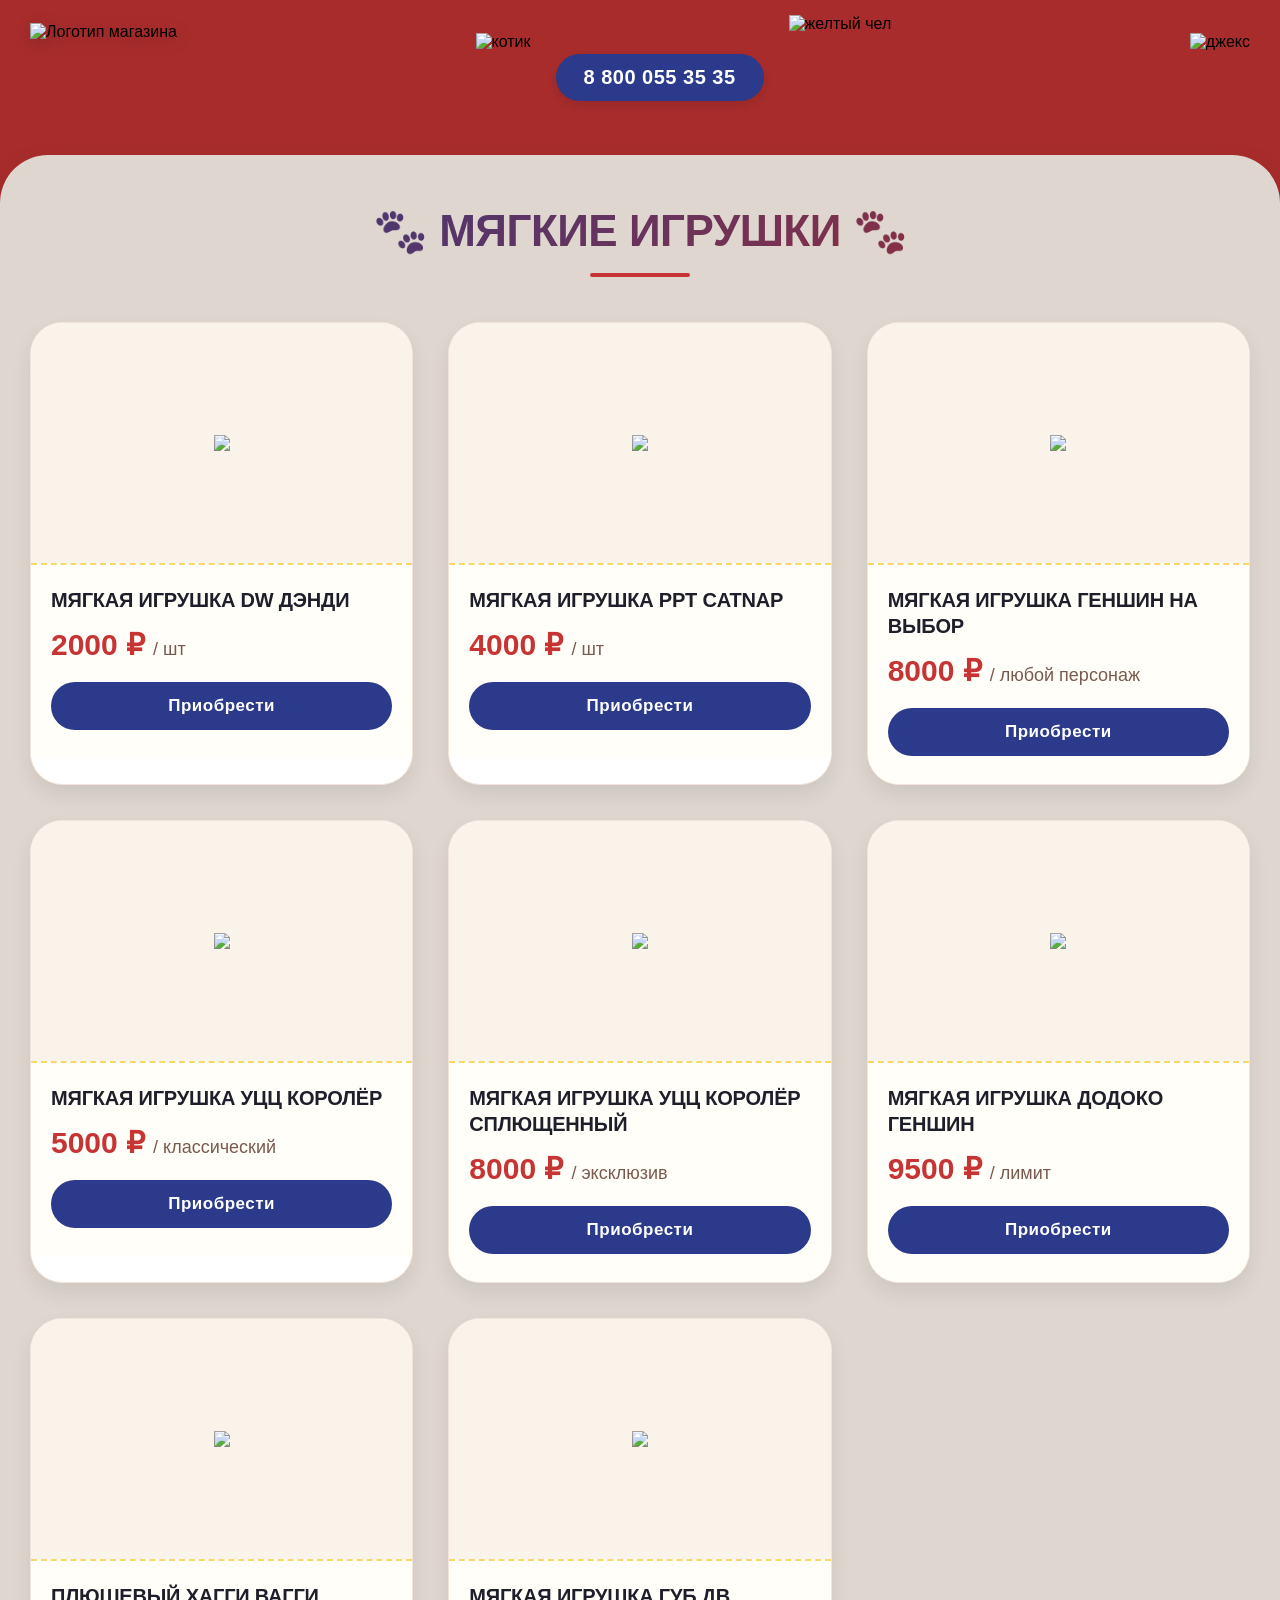
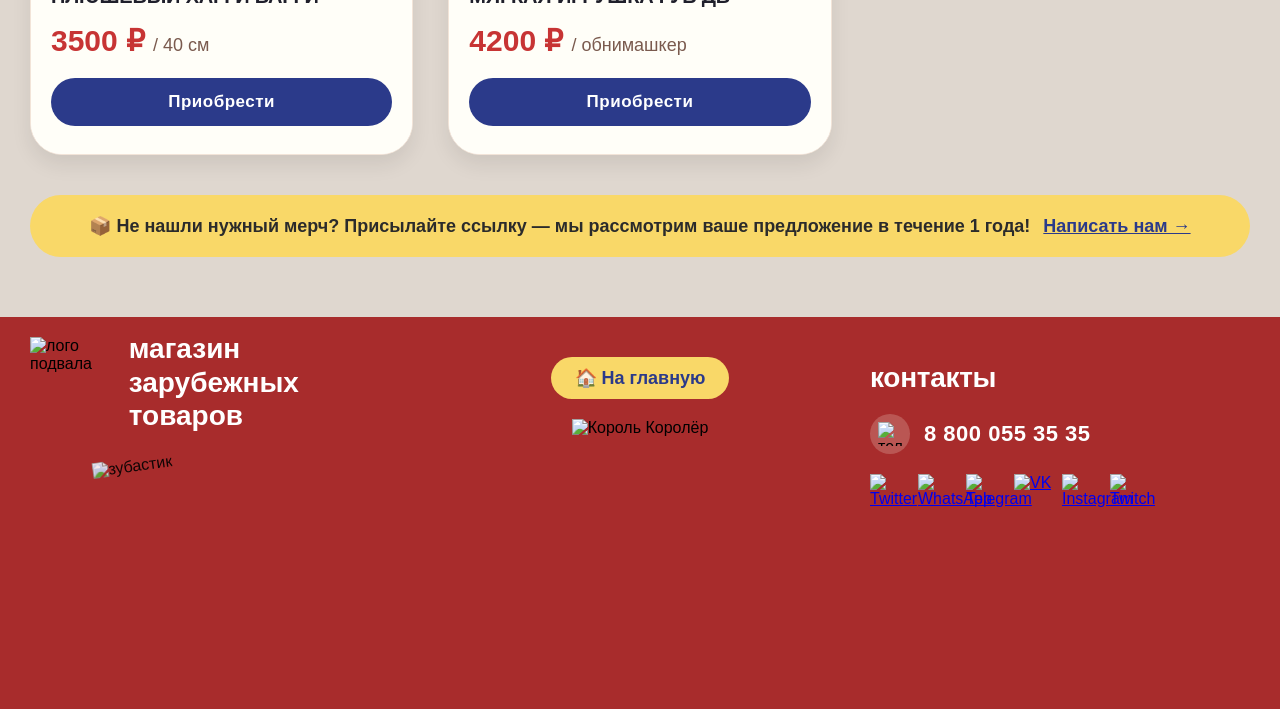
==== 2_str.html @ 0040b081 "Add files via upload" ====
<!DOCTYPE html>
<html lang="ru">
<head>
    <meta charset="UTF-8">
    <meta name="viewport" content="width=device-width, initial-scale=1.0, user-scalable=yes">
    <title>Мягкие игрушки | Расширенный каталог</title>
    <style>
        /* ---------- СБРОС И БАЗА ---------- */
        * {
            margin: 0;
            padding: 0;
            box-sizing: border-box;
        }

        :root {
            --bg-red: #A82C2C;
            --main-bg: #DFD7CF;
            --blue-border: #2B3A8A;
            --yellow-card: #F9D868;
            --red-btn: #C73434;
            --text-dark: #2c2b28;
        }

        body {
            font-family: 'Arial', 'Segoe UI', 'Montserrat', sans-serif;
            background-color: var(--bg-red);
            display: flex;
            flex-direction: column;
            min-height: 100vh;
        }

        /* Центрирующий контейнер (светлая область) */
        .main-wrapper {
            background-color: var(--main-bg);
            max-width: 1300px;
            width: 100%;
            margin: 0 auto;
            border-radius: 48px 48px 0 0;
            box-shadow: 0 20px 35px rgba(0,0,0,0.15);
            flex: 1;
        }

        /* Общий контейнер отступов */
        .container {
            padding: 0 30px;
        }

        /* ---------- ШАПКА (HEADER) ---------- */
        .header {
            background-color: var(--bg-red);
            width: 100%;
        }

        .header-content {
            display: flex;
            justify-content: space-between;
            align-items: center;
            max-width: 1300px;
            margin: 0 auto;
            padding: 20px 30px;
            flex-wrap: wrap;
            gap: 20px;
        }

        .logo {
            height: 110px;
            width: auto;
            object-fit: contain;
            filter: drop-shadow(2px 4px 8px rgba(0,0,0,0.2));
        }

        /* центральная группа с котиками и телефоном */
        .header-center {
            display: flex;
            align-items: center;
            gap: 25px;
            flex-wrap: wrap;
        }

        .header-character {
            height: 90px;
            width: auto;
            object-fit: contain;
        }

        .jax-character {
            height: 115px;
            position: relative;
            top: -5px;
        }

        .phone-badge {
            background-color: var(--blue-border);
            color: white;
            padding: 12px 28px;
            font-size: 20px;
            font-weight: bold;
            border-radius: 40px;
            white-space: nowrap;
            letter-spacing: 0.5px;
            box-shadow: 0 4px 8px rgba(0,0,0,0.1);
        }

        .header-right {
            display: flex;
            align-items: center;
            gap: 15px;
        }

        /* ---------- КАРТОЧКИ ТОВАРОВ (КАТАЛОГ) ---------- */
        .catalog-section {
            padding: 50px 30px 60px 30px;
        }

        .section-title {
            font-size: 44px;
            font-weight: 800;
            text-align: center;
            margin-bottom: 45px;
            color: var(--blue-border);
            background: linear-gradient(135deg, #2B3A8A, #A82C2C);
            -webkit-background-clip: text;
            background-clip: text;
            color: transparent;
            letter-spacing: -0.5px;
            position: relative;
        }

        .section-title::after {
            content: "";
            display: block;
            width: 100px;
            height: 4px;
            background-color: var(--red-btn);
            margin: 16px auto 0;
            border-radius: 4px;
        }

        /* Сетка карточек — адаптивная, красивая */
        .catalog-grid {
            display: grid;
            grid-template-columns: repeat(auto-fill, minmax(280px, 1fr));
            gap: 35px;
            margin-bottom: 40px;
        }

        /* Карточка товара (единый стиль) */
        .product-card {
            background: white;
            border-radius: 32px;
            overflow: hidden;
            transition: all


0.25s ease;
            box-shadow: 0 10px 20px rgba(0, 0, 0, 0.08);
            border: 1px solid #f2e4d8;
            display: flex;
            flex-direction: column;
        }

        .product-card:hover {
            transform: translateY(-8px);
            box-shadow: 0 25px 35px rgba(0, 0, 0, 0.15);
        }

        .product-img {
            background: #faf3ea;
            display: flex;
            justify-content: center;
            align-items: center;
            padding: 35px 20px;
            min-height: 240px;
        }

        .product-img img {
            max-width: 85%;
            max-height: 180px;
            object-fit: contain;
            transition: transform 0.3s;
        }

        .product-card:hover .product-img img {
            transform: scale(1.03);
        }

        .product-info {
            padding: 22px 20px 28px;
            background: #fffef8;
            border-top: 2px dashed var(--yellow-card);
        }

        .product-title {
            font-size: 20px;
            font-weight: 800;
            color: #1f1f2b;
            margin-bottom: 12px;
            line-height: 1.3;
            text-transform: uppercase;
            letter-spacing: -0.2px;
        }

        .product-price {
            font-size: 30px;
            font-weight: 900;
            color: var(--red-btn);
            margin: 14px 0 20px;
            display: flex;
            align-items: baseline;
            gap: 8px;
            flex-wrap: wrap;
        }

        .price-currency {
            font-size: 18px;
            font-weight: 500;
            color: #7a5a4e;
        }

        .btn-order {
            background-color: var(--blue-border);
            color: white;
            border: none;
            width: 100%;
            padding: 14px 0;
            border-radius: 60px;
            font-weight: bold;
            font-size: 17px;
            cursor: pointer;
            transition: 0.2s;
            text-align: center;
            display: inline-block;
            text-decoration: none;
            letter-spacing: 0.5px;
        }

        .btn-order:hover {
            background-color: #1f2c6b;
            transform: scale(0.98);
        }

        .offer-message {
            background-color: var(--yellow-card);
            padding: 20px 24px;
            border-radius: 60px;
            text-align: center;
            font-weight: bold;
            font-size: 18px;
            margin-top: 25px;
            color: #2b2b2b;
        }

        .offer-message a {
            color: var(--blue-border);
            text-decoration: underline;
            font-weight: 800;
            margin-left: 8px;
        }

        /* ---------- ПОДВАЛ (FOOTER)  ---------- */
        .footer {
            background-color: var(--bg-red);
            width: 100%;
            padding: 40px 0 50px;
            margin-top: auto;
        }

        .footer-content {
            max-width: 1300px;
            margin: 0 auto;
            padding: 0 30px;
            display: flex;
            justify-content: space-between;
            align-items: flex-start;
            flex-wrap: wrap;
            gap: 40px;
        }

        /* Левая зона: лого + текст + зубастик */
        .footer-left {
            flex: 1;
            position: relative;
            min-width: 200px;
        }

        .footer-brand {
            display: flex;
            align-items: flex-start;
            gap: 20px;
        }

        .footer-logo {
            height: 145px;
            width: auto;
            object-fit: contain;
            margin-top: -20px;
        }

        .footer-title {
            color: white;
            font-size: 28px;
            font-weight: 800;
            line-height: 1.2;
            white-space: pre-line;
            text-transform: lowercase;
            margin-top: -25px;
        }

        .footer-teeth {
            position: absolute;
            left: 70px;
            top: 100px;
            height: 130px;
            transform: rotate(-8deg);
            opacity: 0.9;


}

        .footer-center {
    flex: 1;
    display: flex;
    flex-direction: column;
    align-items: center;
    justify-content: flex-start; /* Выравнивание по верхнему краю */
    gap: 12px;
    min-width: 150px;
}

.home-footer-btn {
    color: var(--blue-border);
    text-decoration: none;
    font-size: 18px;
    font-weight: bold;
    background-color: var(--yellow-card);
    padding: 10px 24px;
    border-radius: 40px;
    margin-bottom: 8px;  /* Отступ только снизу */
}

.footer-king {
    height: 240px;
    width: auto;
    object-fit: contain;
}

        /* Правая зона: контакты, телефон, соцсети */
        .footer-right {
            flex: 1;
            display: flex;
            flex-direction: column;
            align-items: flex-start;
            gap: 20px;
            min-width: 200px;
        }

        .contacts-title {
            color: white;
            font-size: 28px;
            font-weight: 800;
            text-transform: lowercase;
            margin-top: 5px;
            letter-spacing: -0.3px;
        }

        .footer-phone-block {
            display: flex;
            align-items: center;
            gap: 14px;
        }

        .phone-icon {
            width: 40px;
            height: 40px;
            display: flex;
            align-items: center;
            justify-content: center;
            background: rgba(255,255,240,0.2);
            border-radius: 50%;
            padding: 8px;
        }

        .phone-icon img {
            width: 100%;
            height: 100%;
            object-fit: contain;
        }

        .footer-phone-link {
            color: white;
            text-decoration: none;
            font-size: 22px;
            font-weight: 600;
            letter-spacing: 0.5px;
        }

     /* СОЦСЕТИ */
.footer-socials {
    display: flex;
    gap: 10px;
}

.social-item {
    display: block;
    width: 38px; /* Все кнопочки аккуратные и одинаковые */
    height: 38px;
}

.social-item img {
    width: 100%;
    height: 100%;
    object-fit: contain;
}
       

        /* Адаптивность */
       /* Адаптивность */
@media screen and (max-width: 900px) {
    .footer-content {
        flex-direction: column;
        align-items: center;
        text-align: center;
    }
    .footer-right {
        align-items: center;
    }
    .footer-brand {
        justify-content: center;
    }
    .header-content {
        justify-content: center;
    }
    .catalog-section {
        padding: 40px 20px;
    }
    .container {
        padding: 0 20px;
    }
}


      @media screen and (max-width: 650px) {
    .product-title {
        font-size: 18px;
    }
    .product-price {
        font-size: 26px;
    }
    .section-title {
        font-size: 32px;
    }
}

    </style>
</head>
<body>

<!-- ШАПКА (только лого, персонажи, телефон) -->
<header class="header">
    <div class="header-content">
        <!-- Левый логотип -->
        <img class="logo" src="images/logo.png" alt="Логотип магазина">

        <!-- Центральная зона: персонажи + телефон -->
        <div class="header-center">
            <img class="header-character" src="images/purpl_cat.png" alt="котик">
            <div class="phone-badge">8 800 055 35 35</div>
            <img class="header-character jax-character" src="images/yellow_man.png"
            alt="желтый чел">
        </div>

        <!-- Правая иконка для баланса -->
        <div class="header-right">
            <img class="header-character" src="images/jax.png" alt="джекс">
        </div>
    </div>
</header>

<!-- ОСНОВНОЙ БЛОК: ТОЛЬКО КАРТОЧКИ (каталог) + добавили 2 новые карточки -->
<div class="main-wrapper">
    <div class="catalog-section">
        <h2 class="section-title">🐾 МЯГКИЕ ИГРУШКИ 🐾</h2>

        <!-- Сетка карточек товаров — теперь 8 позиций (добавлены 7 и 8) -->
        <div class="catalog-grid">
            <!-- 1. DW Дэнди 2000р -->
            <div class="product-card">
                <div class="product-img">
                    <img src="images/dandy.jpg"DW Дэнди">
                </div>
                <div class="product-info">
                    <div class="product-title">Мягкая игрушка DW Дэнди</div>
                    <div class="product-price">2000 ₽ <span class="price-currency">/ шт</span></div>
                    <a href="#" class="btn-order">Приобрести</a>
                </div>
            </div>

            <!-- 2. PPT CatNap 4000р -->
            <div class="product-card">
                <div class="product-img">
                    <img src="images/cat_toy.jpg"CatNap">
                </div>
                <div class="product-info">
                    <div class="product-title">мягкая игрушка PPT CatNap</div>
                    <div class="product-price">4000 ₽ <span class="price-currency">/ шт</span></div>
                    <a href="#" class="btn-order">Приобрести</a>
                </div>
            </div>

            <!-- 3. Геншин на выбор 8000р -->
            <div class="product-card">
                <div class="product-img">
                    <img src="images/aranar_toy.jpg"Геншин игрушка">
                </div>
                <div class="product-info">
                    <div class="product-title">мягкая игрушка геншин на выбор</div>
                    <div class="product-price">8000 ₽ <span class="price-currency">/ любой персонаж</span></div>
                    <a href="#" class="btn-order">Приобрести</a>
                </div>
            </div>

            <!-- 4. УЦЦ королёр 5000р -->
            <div class="product-card">
                <div class="product-img">
                    <img src="images/kinger.jpg"Королёр">
                </div>
                <div class="product-info">
                    <div class="product-title">мягкая игрушка УЦЦ королёр</div>
                    <div class="product-price">5000 ₽ <span class="price-currency">/ классический</span></div>
                    <a href="#" class="btn-order">Приобрести</a>
                </div>
            </div>

            <!-- 5. УЦЦ королёр сплющенный 8000р -->
            <div class="product-card">
                <div class="product-img">
                    <img src="images/kinger_kvadrat.jpg"Сплющенный королёр">
                </div>
                <div class="product-info">
                    <div class="product-title">мягкая игрушка УЦЦ королёр сплющенный</div>
                    <div class="product-price">8000 ₽ <span class="price-currency">/ эксклюзив</span></div>
                    <a href="#" class="btn-order">Приобрести</a>
                </div>
            </div>

            <!-- 6. Додоко геншин 9500р -->
            <div class="product-card">
                <div class="product-img">
                    <img src="https://avatars.mds.yandex.net/i?id=e8e99b27fa0f84b6b539273be21f601bd38b6280-10927283-images-thumbs&n=13&quot; alt="Додоко">
                </div>
                <div class="product-info">
                    <div class="product-title">мягкая игрушка Додоко


геншин</div>
                    <div class="product-price">9500 ₽ <span class="price-currency">/ лимит</span></div>
                    <a href="#" class="btn-order">Приобрести</a>
                </div>
            </div>

            <!-- ========== НОВАЯ КАРТОЧКА №7: Хагги Вагги (плюшевый монстр) ========= -->
            <div class="product-card">
                <div class="product-img">
                    <img src="images/huggy.jpg"Хагги Вагги">
                </div>
                <div class="product-info">
                    <div class="product-title">Плюшевый Хагги Вагги</div>
                    <div class="product-price">3500 ₽ <span class="price-currency">/ 40 см</span></div>
                    <a href="#" class="btn-order">Приобрести</a>
                </div>
            </div>

            <!-- ========== НОВАЯ КАРТОЧКА №8: Чеширский кот (мягкий) ========= -->
            <div class="product-card">
                <div class="product-img">
                    <img src="images/gub.jpg"Губ">
                </div>
                <div class="product-info">
                    <div class="product-title">Мягкая игрушка Губ ДВ</div>
                    <div class="product-price">4200 ₽ <span class="price-currency">/ обнимашкер</span></div>
                    <a href="#" class="btn-order">Приобрести</a>
                </div>
            </div>
        </div>

        <!-- Блок предложения "Не нашли мерч?" -->
        <div class="offer-message">
            📦 Не нашли нужный мерч? Присылайте ссылку — мы рассмотрим ваше предложение в течение 1 года!
            <a href="https://vk.com/swungsaturn340">Написать нам →</a>
        </div>
    </div>
</div>

<!-- ПОДВАЛ (только логотип, король, контакты, соцсети) -->
<footer class="footer">
    <div class="footer-content">
        <!-- Левая колонка: логотип и текст + зубастик -->
        <div class="footer-left">
            <div class="footer-brand">
                <img class="footer-logo" src="images/logo.png" alt="лого подвала">
                <div class="footer-title">Магазин зарубежных товаров</div>
            </div>
            <img class="footer-teeth" src="images/teeth_sticker.png" alt="зубастик">
        </div>

     <!-- Центральная зона: король королёр (кнопка сверху) -->
  <div class="footer-center">
      <a href="ZavHTML.html" class="home-footer-btn">🏠 На главную</a>
      <img class="footer-king" src="images/king_character.png" alt="Король Королёр">
  </div>
        <!-- Правая колонка: контакты, телефон, соцсети -->
        <div class="footer-right">
            <div class="contacts-title">контакты</div>
            <div class="footer-phone-block">
                <div class="phone-icon">
                    <img src="images/Phone.png" alt="телефон">
                </div>
                <a href="tel:880005553535" class="footer-phone-link">8 800 055 35 35</a>
            </div>
            <div class="footer-socials">
                <a href="https://www.tumblr.com/blog/swungsaturn34o" class="social-item"><img src="images/ico_twitter.svg" alt="Twitter"></a>
                <a href="https://wa.me/79500448790" class="social-item"><img src="images/ico_whatsapp.svg" alt="WhatsApp"></a>
                <a href="t.me/swungsaturn340" class="social-item"><img src="images/ico_telegram.svg" alt="Telegram"></a>
                <a href="https://vk.com/swungsaturn340" class="social-item"><img src="images/ico_vk.svg" alt="VK"></a>
                <a href="https://www.instagram.com/zlat1slava?igsh=MW53N2FiemV2bW11eA==" class="social-item"><img src="images/ico_instagram.svg" alt="Instagram"></a>
                <a href="https://www.tumblr.com/blog/swungsaturn34o" class="social-item"><img src="images/ico_twitch.svg" alt="Twitch"></a>
            </div>
        </div>



</div>
</footer>

</body>
<script>
    document.addEventListener('DOMContentLoaded', function() {
        // Создаём красивое уведомление
        function showPhoneNotification() {
            // Проверяем, существует ли уже такое уведомление
            if (document.getElementById('custom-notification')) return;
            
            const notification = document.createElement('div');
            notification.id = 'custom-notification';
            notification.innerHTML = `
                <div style="
                    position: fixed;
                    bottom: 30px;
                    right: 30px;
                    background: #2B3A8A;
                    color: white;
                    padding: 16px 24px;
                    border-radius: 50px;
                    font-weight: bold;
                    font-size: 18px;
                    box-shadow: 0 8px 20px rgba(0,0,0,0.2);
                    z-index: 9999;
                    display: flex;
                    align-items: center;
                    gap: 12px;
                    animation: slideIn 0.3s ease;
                ">
                    <span>📞</span>
                    <span>Для приобретения позвоните: <strong>8 800 555 35 35</strong></span>
                    <button style="
                        background: none;
                        border: none;
                        color: white;
                        font-size: 20px;
                        cursor: pointer;
                        margin-left: 10px;
                    " onclick="this.parentElement.remove()">✕</button>
                </div>
                <style>
                    @keyframes slideIn {
                        from { transform: translateX(100%); opacity: 0; }
                        to { transform: translateX(0); opacity: 1; }
                    }
                </style>
            `;
            document.body.appendChild(notification);
            
            // Автоматическое исчезновение через 5 секунд
            setTimeout(() => {
                if (notification) notification.remove();
            }, 5000);
        }
        
        // Навешиваем на все кнопки в карточках
        const buttons = document.querySelectorAll('.product-card .btn-order, .product-card a, .product-card button');
        buttons.forEach(btn => {
            btn.addEventListener('click', function(e) {
                e.preventDefault();
                showPhoneNotification();
            });
        });
    });
</script>
</html>
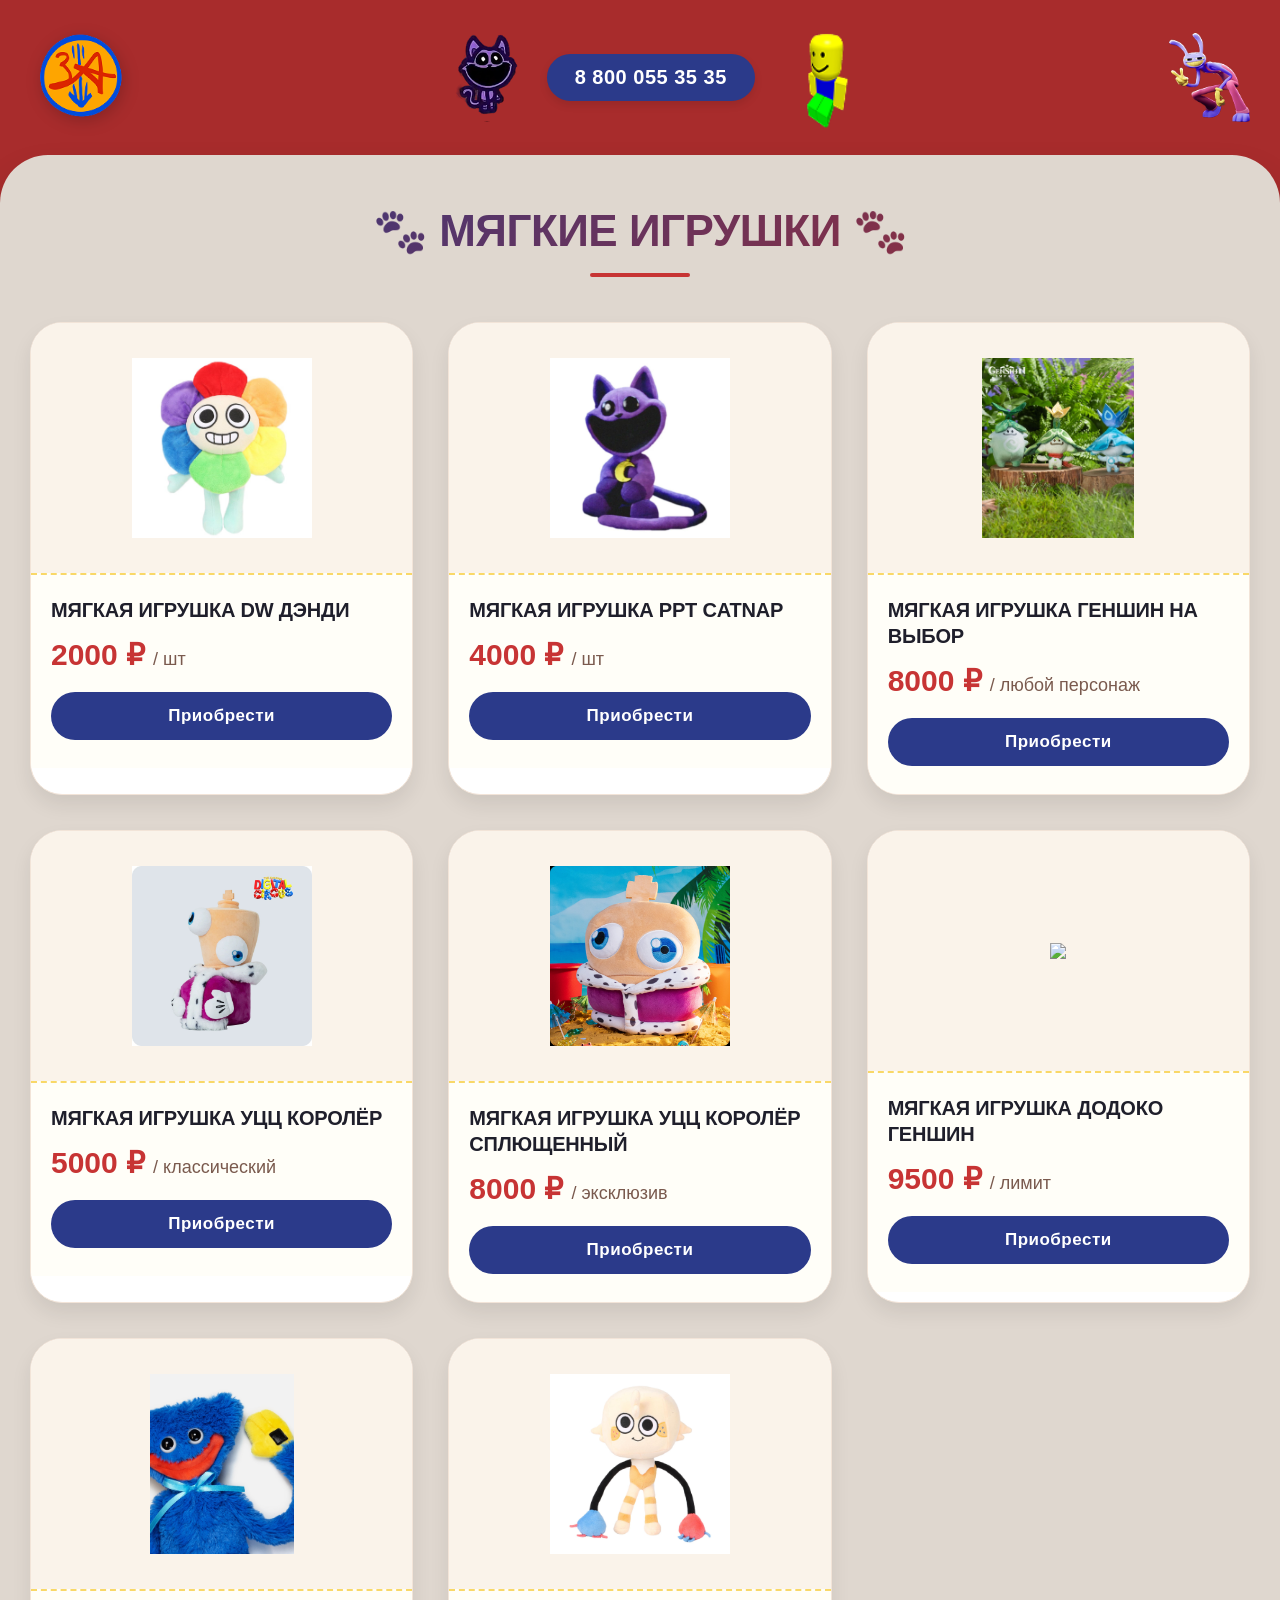
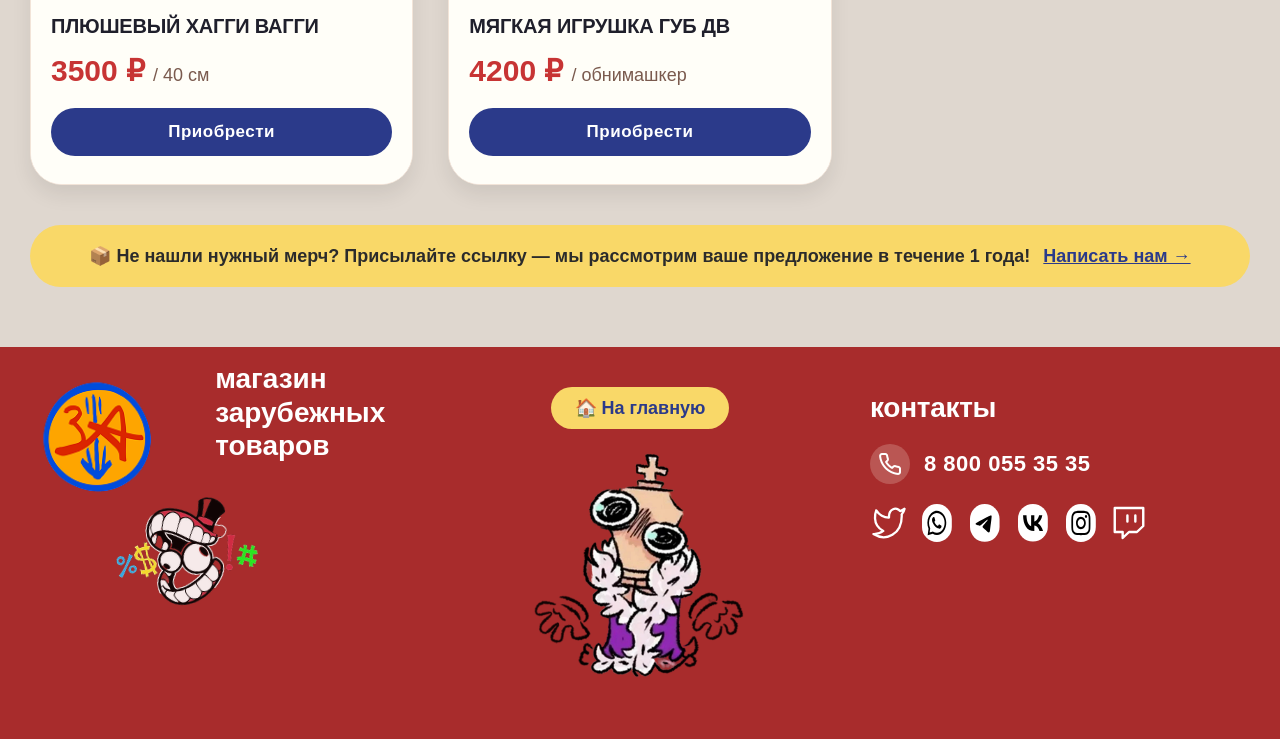
==== commit c7db75e9: "Update 2_str.html" ====
--- a/2_str.html
+++ b/2_str.html
@@ -605,7 +605,7 @@
 
      <!-- Центральная зона: король королёр (кнопка сверху) -->
   <div class="footer-center">
-      <a href="ZavHTML.html" class="home-footer-btn">🏠 На главную</a>
+      <a href="index.html" class="home-footer-btn">🏠 На главную</a>
       <img class="footer-king" src="images/king_character.png" alt="Король Королёр">
   </div>
         <!-- Правая колонка: контакты, телефон, соцсети -->
@@ -696,4 +696,4 @@
         });
     });
 </script>
-</html>+</html>
